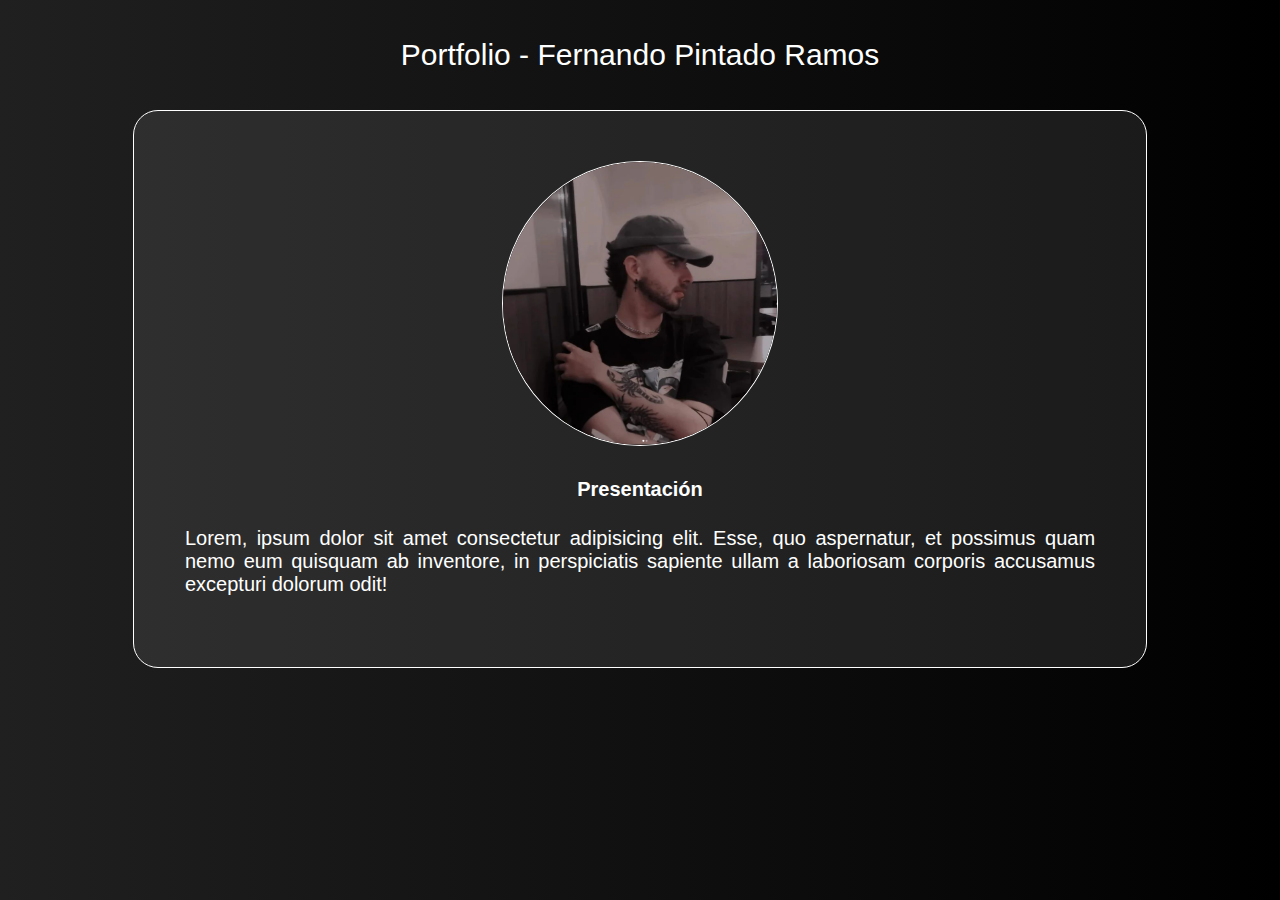
==== index.html @ 7f6670e9 "Primer commit" ====
<!DOCTYPE html>
<html lang="en">

<head>
    <meta charset="UTF-8">
    <meta http-equiv="X-UA-Compatible" content="IE=edge">
    <meta name="viewport" content="width=device-width, initial-scale=1.0">
    <title>Portfolio - Fernando Pintado Ramos</title>
    <link rel="stylesheet" href="style.css">
</head>

<body>

    <div class="title">
        Portfolio - Fernando Pintado Ramos
    </div>

    <div class="wrapper">
        <div class="section">
            <div class="section-img">
                <img src="img/perfil-img.png" alt="">
            </div>

            <h4>Presentación</h4>

            <p>Lorem, ipsum dolor sit amet consectetur adipisicing elit. Esse, quo aspernatur, et possimus quam nemo eum quisquam ab inventore, in perspiciatis sapiente ullam a laboriosam corporis accusamus excepturi dolorum odit!</p>
        </div>
    </div>

    <script src="script.js"></script>
</body>

</html>
---- style.css ----
body {
    background: linear-gradient(90deg, rgb(32, 32, 32), black);
    text-align: center;
    font-family: 'Segoe UI', Tahoma, Geneva, Verdana, sans-serif;
    align-items: center;
}

.title {
    color: white;
    font-size: 30px;
    margin: 3%;
}

.wrapper {
    display: block;
    margin-left: auto;
    margin-right: auto;
    background-color: rgba(122, 121, 121, 0.2);
    border: 1px solid white;
    border-radius: 25px;
    width: 80%;
    height: auto;
}

.section {
    color: white;
    font-size: 20px;
    padding: 5%;
}

.section img {
    width: 30%;
    background-color: black;
    border-radius: 100%;
    border: 1px solid white;
}

.section p {
    text-align: justify;
}
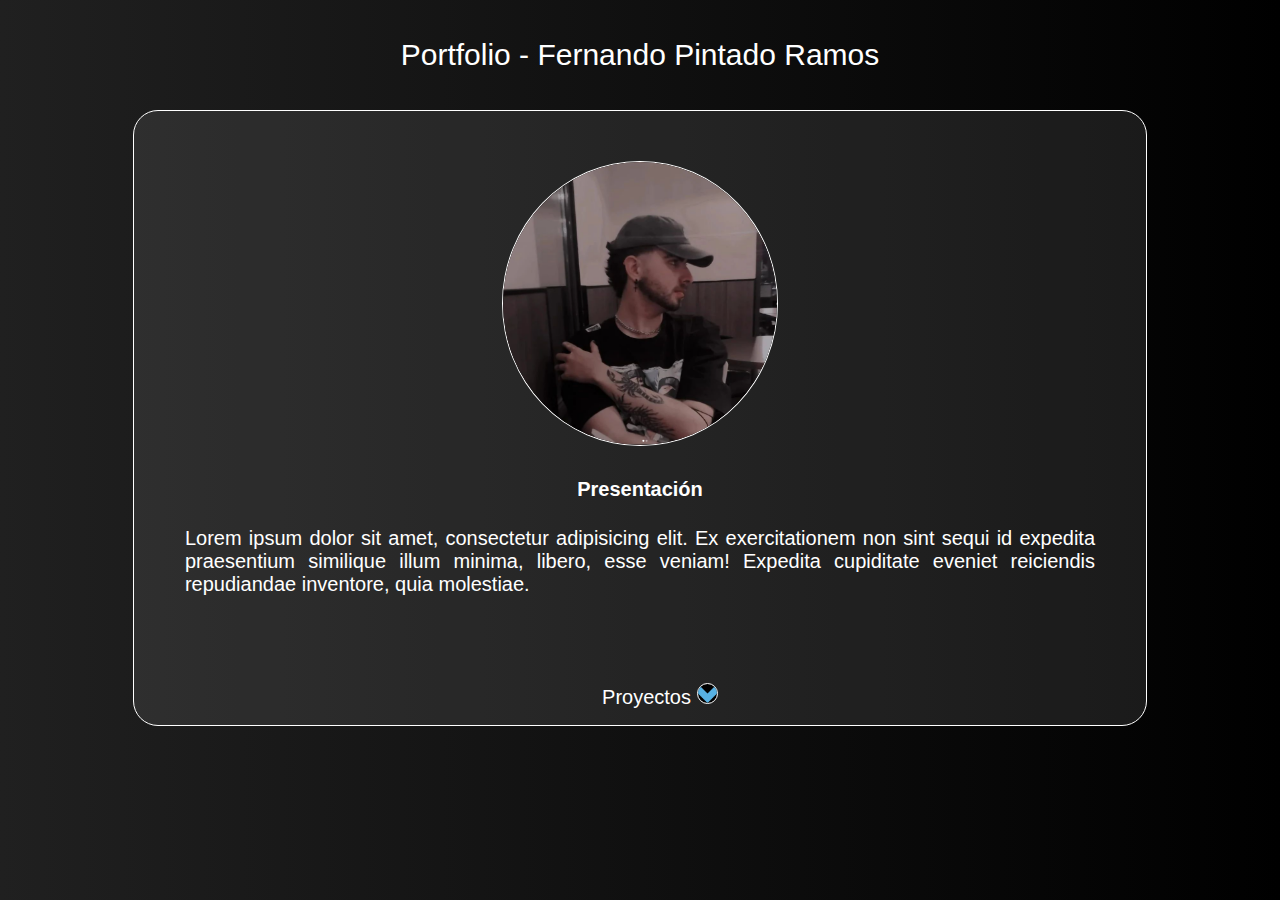
==== commit 73ed1e02: "lista / proyectos" ====
--- a/index.html
+++ b/index.html
@@ -7,6 +7,7 @@
     <meta name="viewport" content="width=device-width, initial-scale=1.0">
     <title>Portfolio - Fernando Pintado Ramos</title>
     <link rel="stylesheet" href="style.css">
+    <link rel="stylesheet" href="listas.css">
 </head>
 
 <body>
@@ -23,9 +24,22 @@
 
             <h4>Presentación</h4>
 
-            <p>Lorem, ipsum dolor sit amet consectetur adipisicing elit. Esse, quo aspernatur, et possimus quam nemo eum quisquam ab inventore, in perspiciatis sapiente ullam a laboriosam corporis accusamus excepturi dolorum odit!</p>
+            <p>Lorem ipsum dolor sit amet, consectetur adipisicing elit. Ex exercitationem non sint sequi id expedita praesentium similique illum minima, libero, esse veniam! Expedita cupiditate eveniet reiciendis repudiandae inventore, quia molestiae.</p>
         </div>
+
+        <ul class="nav">
+            <li>
+                Proyectos <img src="img/arrow.png" alt="">
+                <ul>
+                    <li>
+                        <a href="views/proyectos.html">Personales</a>
+                    </li>
+                </ul>
+            </li>
+        </ul>
     </div>
+
+
 
     <script src="script.js"></script>
 </body>
--- a/style.css
+++ b/style.css
@@ -20,6 +20,7 @@
     border-radius: 25px;
     width: 80%;
     height: auto;
+    color: white;
 }
 
 .section {
@@ -37,4 +38,10 @@
 
 .section p {
     text-align: justify;
+}
+
+li {
+    color: white;
+    font-family: 'Segoe UI', Tahoma, Geneva, Verdana, sans-serif;
+    font-size: 20px;
 }--- a/listas.css
+++ b/listas.css
@@ -0,0 +1,42 @@
+ul,
+ol {
+    list-style: none;
+}
+
+img {
+    width: 2%;
+    background-color: black;
+    border-radius: 100%;
+    border: 1px solid white;
+}
+
+.nav li a {
+    background-color: rgba(122, 121, 121, 0.2);
+    color: #fff;
+    text-decoration: none;
+    padding: 10px 12px;
+    display: block;
+    border: 1px solid black;
+}
+
+.nav li a:hover {
+    background-color: #434343;
+}
+
+.nav li ul {
+    display: none;
+    width: 80%;
+}
+
+.nav li:hover>ul {
+    display: block;
+}
+
+.nav li ul li {
+    position: relative;
+}
+
+.nav li ul li ul {
+    right: -140px;
+    top: 0px;
+}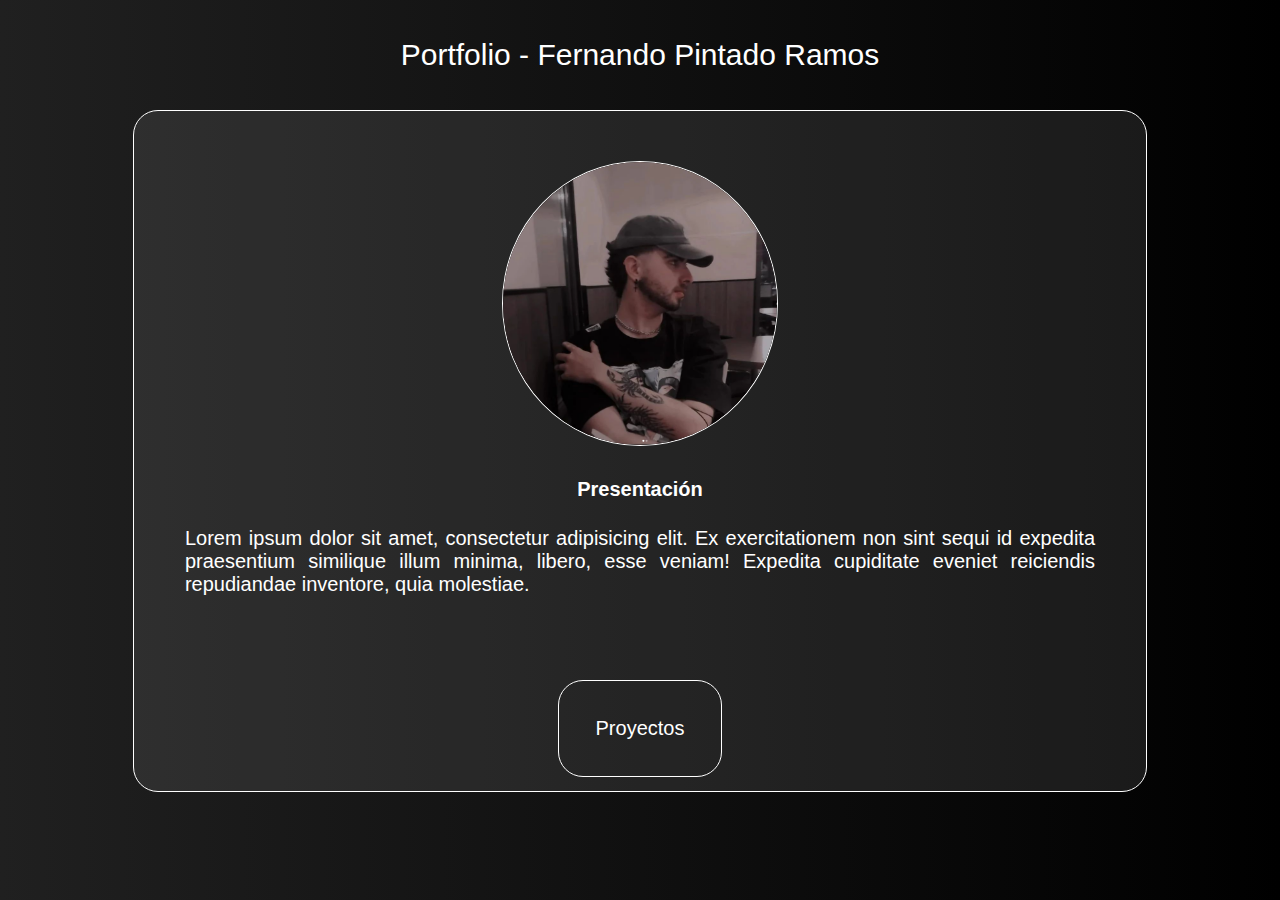
==== commit 0e5340bb: "Proyecto Calculadora" ====
--- a/index.html
+++ b/index.html
@@ -26,17 +26,9 @@
 
             <p>Lorem ipsum dolor sit amet, consectetur adipisicing elit. Ex exercitationem non sint sequi id expedita praesentium similique illum minima, libero, esse veniam! Expedita cupiditate eveniet reiciendis repudiandae inventore, quia molestiae.</p>
         </div>
-
-        <ul class="nav">
-            <li>
-                Proyectos <img src="img/arrow.png" alt="">
-                <ul>
-                    <li>
-                        <a href="views/proyectos.html">Personales</a>
-                    </li>
-                </ul>
-            </li>
-        </ul>
+        <div class="section">
+            <a href="views/proyectos.html">Proyectos</a>
+        </div>
     </div>
 
 
--- a/style.css
+++ b/style.css
@@ -3,6 +3,11 @@
     text-align: center;
     font-family: 'Segoe UI', Tahoma, Geneva, Verdana, sans-serif;
     align-items: center;
+}
+
+a{
+    color: white;
+    text-decoration: none;
 }
 
 .title {
@@ -29,6 +34,20 @@
     padding: 5%;
 }
 
+.section a{
+    padding: 4%;
+    color: white;
+    text-decoration: none;
+    border: 1px solid white;
+    border-radius: 25px;
+}
+
+.section a:hover{
+    background-color: white;
+    color: black;
+    transition: all 0.75s;
+}
+
 .section img {
     width: 30%;
     background-color: black;
@@ -40,8 +59,32 @@
     text-align: justify;
 }
 
-li {
+.proyecto{
+    text-align: left;
+}
+
+.proyecto img{
+    margin: 3%;
+    width: 30%;
+    float: left;
+}
+
+.proyecto h4{
     color: white;
-    font-family: 'Segoe UI', Tahoma, Geneva, Verdana, sans-serif;
-    font-size: 20px;
+    text-align: justify;
+}
+
+.proyecto p{
+    font-size: 15px;
+    color: white;
+    padding: 1%;
+    text-align: justify;
+}
+
+.proyecto a:hover{
+    border-radius: 50px;
+    color: black;
+    background-color: white;
+    transition: all 0.5s;
+
 }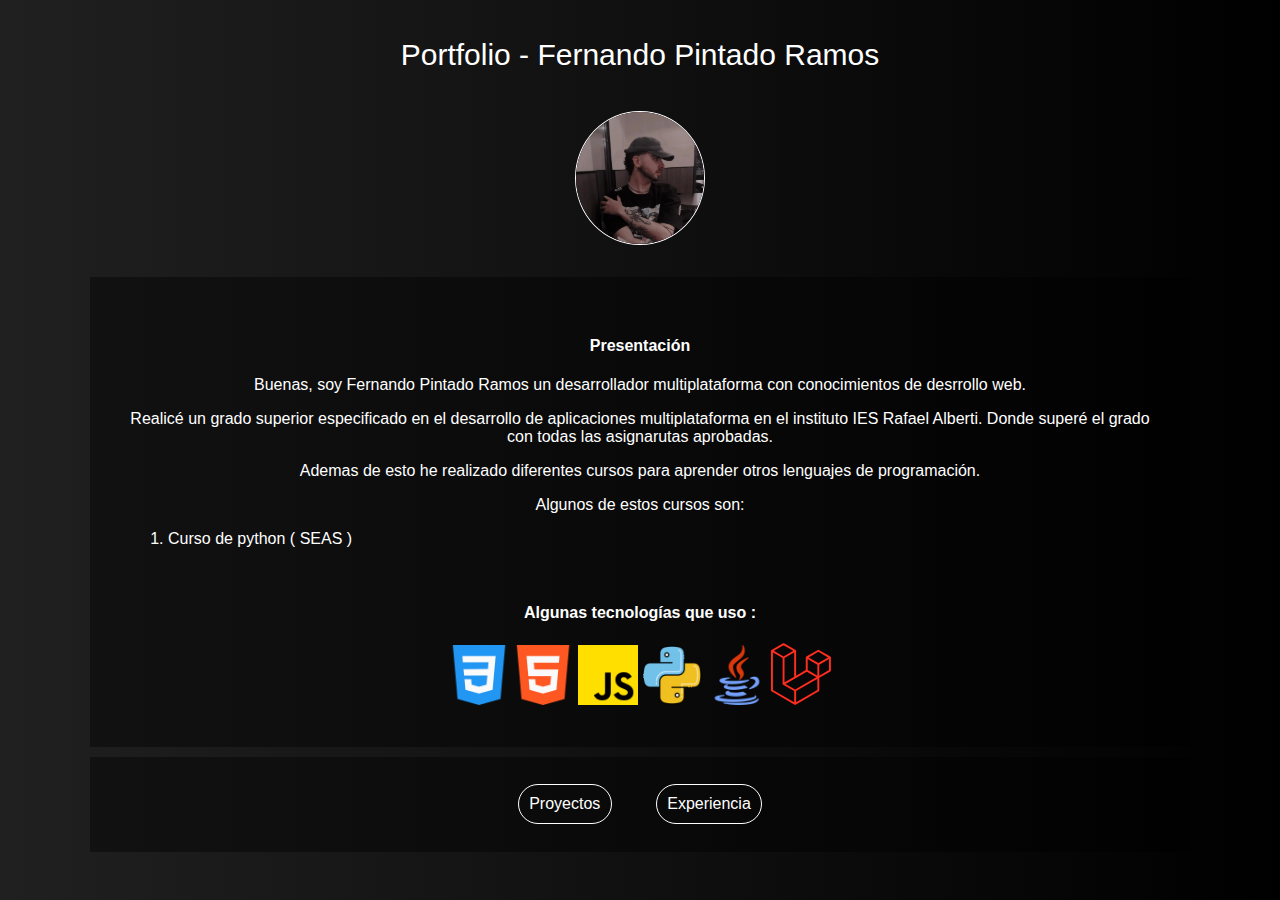
==== commit 1cdeac23: "Finish" ====
--- a/index.html
+++ b/index.html
@@ -16,20 +16,54 @@
         Portfolio - Fernando Pintado Ramos
     </div>
 
-    <div class="wrapper">
-        <div class="section">
-            <div class="section-img">
-                <img src="img/perfil-img.png" alt="">
-            </div>
+    <img src="img/perfil-img.png" alt="" width="100px" class="section-img">
+
+    <br><br>
+
+        <div class="pro">
+            
 
             <h4>Presentación</h4>
 
-            <p>Lorem ipsum dolor sit amet, consectetur adipisicing elit. Ex exercitationem non sint sequi id expedita praesentium similique illum minima, libero, esse veniam! Expedita cupiditate eveniet reiciendis repudiandae inventore, quia molestiae.</p>
+            <p>
+                Buenas, soy Fernando Pintado Ramos un desarrollador multiplataforma
+                con conocimientos de desrrollo web.
+            </p>
+
+            <p>
+                Realicé un grado superior especificado en el desarrollo de aplicaciones
+                multiplataforma en el instituto IES Rafael Alberti. Donde superé el grado
+                con todas las asignarutas aprobadas.
+            </p>
+
+            <p>
+                Ademas de esto he realizado diferentes cursos para aprender otros lenguajes
+                de programación.
+            </p>
+
+            <p>
+                Algunos de estos cursos son: <br>
+                <ol>
+                    <li>Curso de python ( SEAS )</li>
+                </ol>
+            </p>
+
+            <br>
+
+            <h4>Algunas tecnologías que uso :</h4>
+
+            <img src="/img/tecs/css.png" alt="" width="60px" title="CSS">
+            <img src="/img/tecs/html-5.png" alt="" width="60px" title="HTML-5">
+            <img src="/img/tecs/js.png" alt="" width="60px" title="JavaScript">
+            <img src="/img/tecs/python.png" alt="" width="60px" title="Python">
+            <img src="/img/tecs/java.png" alt="" width="60px" title="Java">
+            <img src="/img/tecs/laravel.svg" alt="" width="60px" title="Laravel">
         </div>
-        <div class="section">
+
+        <div class="pro">
             <a href="views/proyectos.html">Proyectos</a>
+            <a href="views/experiencia.html">Experiencia</a>
         </div>
-    </div>
 
 
 
--- a/style.css
+++ b/style.css
@@ -2,7 +2,13 @@
     background: linear-gradient(90deg, rgb(32, 32, 32), black);
     text-align: center;
     font-family: 'Segoe UI', Tahoma, Geneva, Verdana, sans-serif;
-    align-items: center;
+    display: block;
+    margin-left: auto;
+    margin-right: auto;
+}
+
+li{
+    text-align: left;
 }
 
 a{
@@ -48,10 +54,11 @@
     transition: all 0.75s;
 }
 
-.section img {
-    width: 30%;
+.section-img {
+    width: fit-content;
     background-color: black;
     border-radius: 100%;
+    width: 10%;
     border: 1px solid white;
 }
 
@@ -59,32 +66,33 @@
     text-align: justify;
 }
 
-.proyecto{
-    text-align: left;
+.pro{
+    padding: 3%;
+    margin: auto;
+    margin-top: 10px;
+    background-color: rgba(0,0,0, 0.4); /* Black w/opacity/see-through */
+    width: 80%;
+    color: white;
 }
 
-.proyecto img{
-    margin: 3%;
-    width: 30%;
-    float: left;
+.pro h3{
+    text-align: center;
+    margin-bottom: 20px;
 }
 
-.proyecto h4{
-    color: white;
-    text-align: justify;
+.pro a{
+    margin: 20px;
+    padding: 1%;
+    border: 1px solid white;
+    border-radius: 25px;
 }
 
-.proyecto p{
-    font-size: 15px;
-    color: white;
-    padding: 1%;
-    text-align: justify;
+.pro a:hover{
+    border: 1px solid black;
+    background-color: rgba(255, 248, 248, 0.5);
+    transition: all 0.5s;
 }
 
-.proyecto a:hover{
-    border-radius: 50px;
-    color: black;
-    background-color: white;
-    transition: all 0.5s;
-
+.tec{
+    margin: 10px;
 }